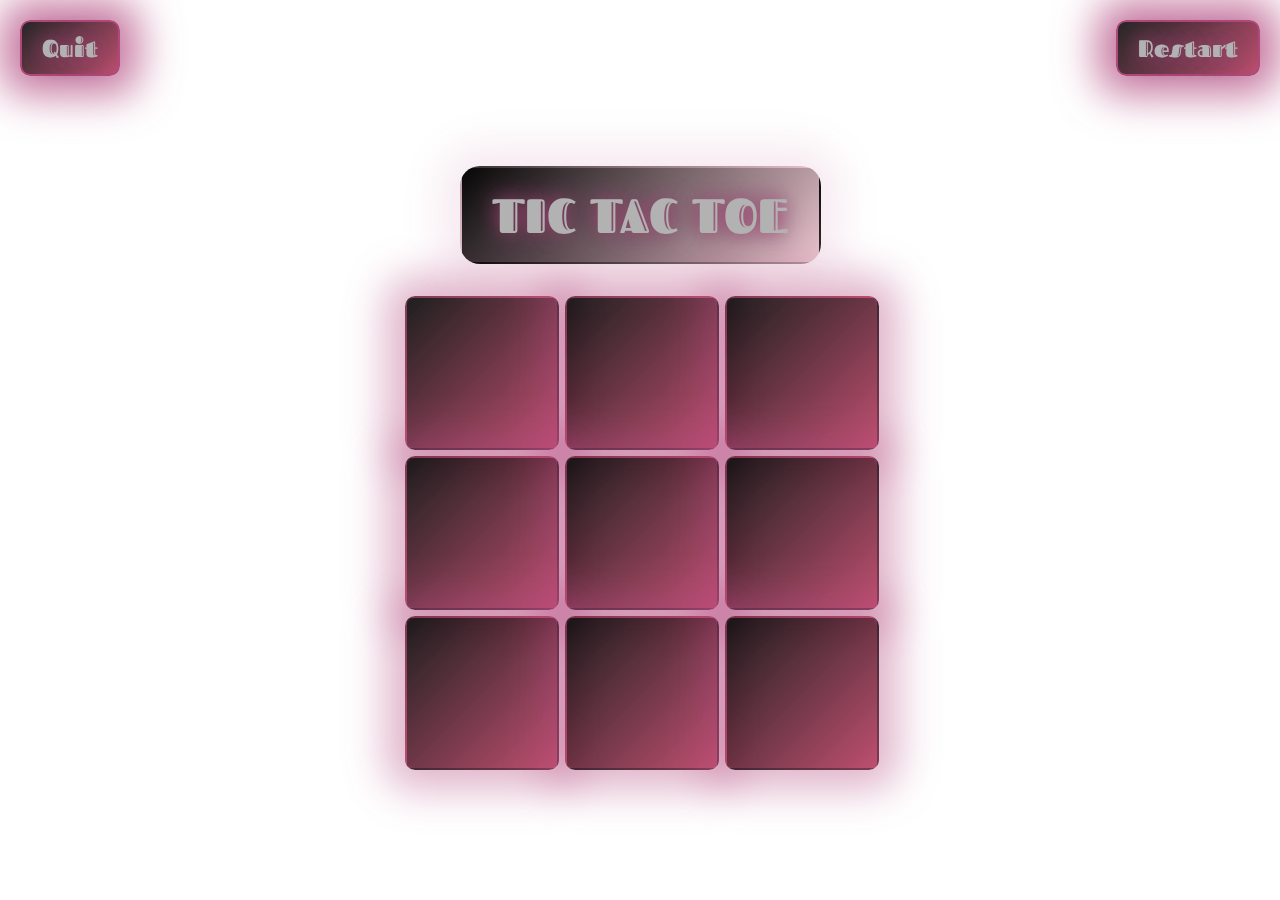
==== gameboard.html @ e1c60888 "Gameboard Progress" ====
<!DOCTYPE html>
<html lang="en">
<head>
    <meta charset="UTF-8">
    <meta name="viewport" content="width=device-width, initial-scale=1.0">
    <title>TIC TAC TOE Gameboard</title>
    <link href="https://fonts.googleapis.com/css2?family=Fascinate+Inline&display=swap" rel="stylesheet">
    <link rel="stylesheet" href="gameboard.css">
</head>
<body>
    <div id="gameboard-page">
        <h1 class="glowing-title">TIC TAC TOE</h1>
        
        <!-- Add buttons here -->
        <button class="glowing-button" id="quit-button">Quit</button>
        <button class="glowing-button" id="restart-button">Restart</button>

        <div class="board">
            <div class="cell" data-index="0"></div>
            <div class="cell" data-index="1"></div>
            <div class="cell" data-index="2"></div>
            <div class="cell" data-index="3"></div>
            <div class="cell" data-index="4"></div>
            <div class="cell" data-index="5"></div>
            <div class="cell" data-index="6"></div>
            <div class="cell" data-index="7"></div>
            <div class="cell" data-index="8"></div>
        </div>
    </div>

    <!-- Link to JS file -->
    <script src="game.js"></script>
</body>
</html>
---- gameboard.css ----
/* Ensure the html and body are full-height */
html, body {
    height: 100%;
    margin: 0;
    padding: 0;
}

/* Styling for the gameboard page */
#gameboard-page {
    height: 100%;
    background-image: url('images/homepage.png');
    background-size: cover;
    background-position: center;
    background-repeat: no-repeat;
    filter: brightness(0.7); /* Adjust exposure for a softer look */
    display: flex;
    flex-direction: column;
    justify-content: center;
    align-items: center;
    text-align: center;
    color: white;
    font-family: 'Fascinate Inline', cursive;
    position: relative;  /* Relative positioning for absolute elements inside */
}

/* Same glowing title styling */
.glowing-title {
    padding: 15px 30px;
    background: linear-gradient(135deg, rgba(0, 0, 0, 0.973), rgba(255, 69, 122, 0.288));
    color: white;
    font-size: 3rem;
    text-shadow: 0 0 20px #ff69b4e5, 0 0 30px #412a3c9c;
    border: 2px solid #ff69b402;
    border-radius: 20px;
    box-shadow: 0 0 40px 20px rgba(255, 105, 180, 0.123);
    z-index: 10;
}

/* Tic Tac Toe Board Styling */
.board {
    display: grid;
    grid-template-columns: repeat(3, 150px);
    grid-template-rows: repeat(3, 150px);
    gap: 10px;
}

/* Styling for each cell in the board */
.cell {
    width: 150px;
    height: 150px;
    background: linear-gradient(135deg, rgba(0, 0, 0, 0.877), rgba(255, 69, 123, 0.85));
    border: 2px solid #ff69b436;
    border-radius: 10px;
    box-shadow: 0 0 40px 20px rgba(255, 105, 180, 0.411);
    display: flex;
    justify-content: center;
    align-items: center;
    font-size: 3rem;
    cursor: pointer;
    transition: transform 0.2s ease-in-out, box-shadow 0.2s ease-in-out;
}

/* Hover effect for the cells */
.cell:hover {
    transform: scale(1.1);
    box-shadow: 0 0 50px 25px rgba(255, 105, 180, 0.952);
}

/* Styling for Restart and Quit buttons */
#restart-button, #quit-button {
    padding: 10px 20px;
    font-size: 1.5rem;
    font-family: 'Fascinate Inline', cursive;
    color: white;
    background: linear-gradient(135deg, rgba(0, 0, 0, 0.85), rgba(255, 69, 123, 0.85));
    border: 2px solid #ff69b4;
    border-radius: 10px;
    text-shadow: 0 0 20px #ff69b4, 0 0 30px #412a3cde;
    box-shadow: 0 0 40px 20px rgba(255, 105, 180, 0.726);
    cursor: pointer;
    transition: transform 0.2s ease-in-out, box-shadow 0.2s ease-in-out;
    position: absolute;
    top: 20px;
    z-index: 1000;
}

/* Position buttons at top-left and top-right */
#quit-button {
    left: 20px;  /* Top-left corner */
}

#restart-button {
    right: 20px;  /* Top-right corner */
}

/* Hover effect for buttons */
#restart-button:hover, #quit-button:hover {
    transform: scale(1.1);
    box-shadow: 0 0 50px 25px rgba(255, 105, 180, 1);
}

/* Highlight the winning cells */
.highlight {
    background-color: rgba(255, 255, 0, 0.6); /* Soft yellow glow */
    box-shadow: 0 0 20px 10px rgba(255, 255, 0, 0.685);
    transform: scale(1.1); /* Slightly enlarge the winning cells */
    transition: transform 0.3s ease-in-out, background-color 0.3s ease-in-out;
}
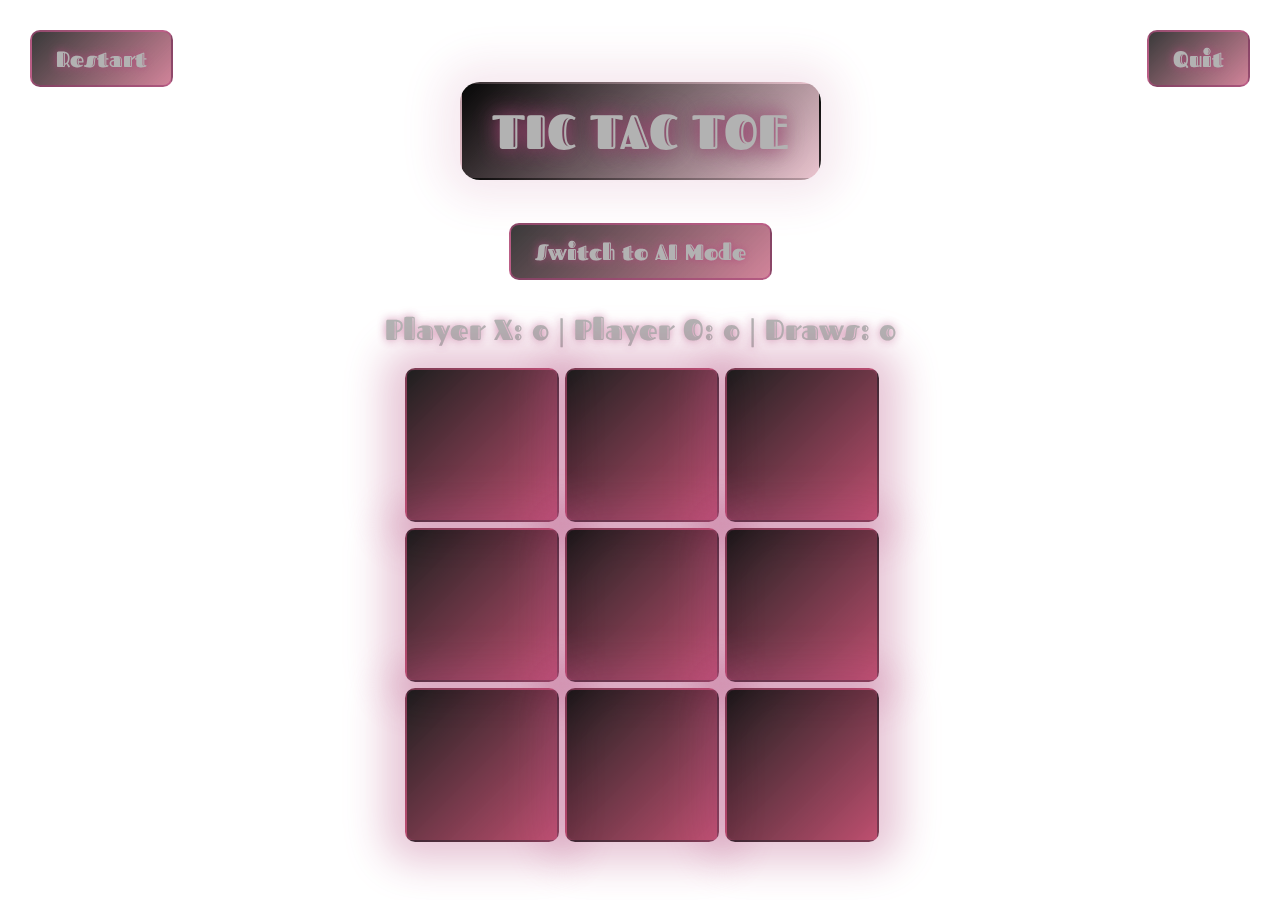
==== commit c3f1916f: "AI iImplemented" ====
--- a/gameboard.html
+++ b/gameboard.html
@@ -10,10 +10,17 @@
 <body>
     <div id="gameboard-page">
         <h1 class="glowing-title">TIC TAC TOE</h1>
-        
-        <!-- Add buttons here -->
-        <button class="glowing-button" id="quit-button">Quit</button>
-        <button class="glowing-button" id="restart-button">Restart</button>
+
+        <!-- Revert buttons back to below the title -->
+        <div class="button-container">
+            <button class="glowing-button" id="quit-button">Quit</button>
+            <button class="glowing-button" id="restart-button">Restart</button>
+            <!-- Add AI vs. Human toggle -->
+            <button class="glowing-button" id="toggle-mode-button">Switch to AI Mode</button>
+        </div>
+
+        <!-- Score display -->
+        <div id="score-display" class="score-display">Player X: 0 | Player O: 0 | Draws: 0</div>
 
         <div class="board">
             <div class="cell" data-index="0"></div>
@@ -28,7 +35,17 @@
         </div>
     </div>
 
+    <!-- Modal for game result -->
+    <div id="game-result-modal" class="modal">
+        <div class="modal-content">
+            <p id="modal-message"></p>
+            <button class="glowing-button" id="close-modal">Close</button>
+        </div>
+    </div>
+
     <!-- Link to JS file -->
     <script src="game.js"></script>
+    <script src="ai.js"></script> <!-- Include the AI script -->
 </body>
-</html>+</html>
+
--- a/gameboard.css
+++ b/gameboard.css
@@ -3,6 +3,7 @@
     height: 100%;
     margin: 0;
     padding: 0;
+    overflow: hidden; /* Prevent any scrolling */
 }
 
 /* Styling for the gameboard page */
@@ -12,7 +13,7 @@
     background-size: cover;
     background-position: center;
     background-repeat: no-repeat;
-    filter: brightness(0.7); /* Adjust exposure for a softer look */
+    filter: brightness(0.7);
     display: flex;
     flex-direction: column;
     justify-content: center;
@@ -20,10 +21,11 @@
     text-align: center;
     color: white;
     font-family: 'Fascinate Inline', cursive;
-    position: relative;  /* Relative positioning for absolute elements inside */
+    position: relative;
+    background-attachment: fixed; /* Ensure the background doesn't move when scrolling */
 }
 
-/* Same glowing title styling */
+/* Glowing title */
 .glowing-title {
     padding: 15px 30px;
     background: linear-gradient(135deg, rgba(0, 0, 0, 0.973), rgba(255, 69, 122, 0.288));
@@ -34,9 +36,10 @@
     border-radius: 20px;
     box-shadow: 0 0 40px 20px rgba(255, 105, 180, 0.123);
     z-index: 10;
+    margin-top: 20px; /* Add margin-top to make space for buttons */
 }
 
-/* Tic Tac Toe Board Styling */
+/* Tic Tac Toe Board */
 .board {
     display: grid;
     grid-template-columns: repeat(3, 150px);
@@ -51,13 +54,14 @@
     background: linear-gradient(135deg, rgba(0, 0, 0, 0.877), rgba(255, 69, 123, 0.85));
     border: 2px solid #ff69b436;
     border-radius: 10px;
-    box-shadow: 0 0 40px 20px rgba(255, 105, 180, 0.411);
+    box-shadow: 0 0 40px 20px rgba(255, 105, 180, 0.33);
+    font-size: 2.5rem;
+    color: white;
     display: flex;
     justify-content: center;
     align-items: center;
-    font-size: 3rem;
     cursor: pointer;
-    transition: transform 0.2s ease-in-out, box-shadow 0.2s ease-in-out;
+    transition: all 0.3s;
 }
 
 /* Hover effect for the cells */
@@ -66,43 +70,115 @@
     box-shadow: 0 0 50px 25px rgba(255, 105, 180, 0.952);
 }
 
-/* Styling for Restart and Quit buttons */
-#restart-button, #quit-button {
-    padding: 10px 20px;
-    font-size: 1.5rem;
-    font-family: 'Fascinate Inline', cursive;
+/* Styling for glowing buttons */
+.glowing-button {
+    padding: 12px 24px;
+    font-size: 1.4rem;
     color: white;
-    background: linear-gradient(135deg, rgba(0, 0, 0, 0.85), rgba(255, 69, 123, 0.85));
-    border: 2px solid #ff69b4;
+    background: linear-gradient(135deg, rgba(0, 0, 0, 0.773), rgba(255, 69, 122, 0.596));
+    text-shadow: 0 0 8px #ff69b4e0;
+    border: 2px solid #ff69b49c;
     border-radius: 10px;
-    text-shadow: 0 0 20px #ff69b4, 0 0 30px #412a3cde;
-    box-shadow: 0 0 40px 20px rgba(255, 105, 180, 0.726);
+    margin: 10px;
     cursor: pointer;
-    transition: transform 0.2s ease-in-out, box-shadow 0.2s ease-in-out;
-    position: absolute;
-    top: 20px;
-    z-index: 1000;
+    transition: all 0.3s;
+    font-family: 'Fascinate Inline', cursive; /* Ensure the same font as the rest of the project */
 }
 
-/* Position buttons at top-left and top-right */
-#quit-button {
-    left: 20px;  /* Top-left corner */
+.glowing-button:hover {
+    background: linear-gradient(135deg, rgba(255, 69, 122, 0.63), rgba(0, 0, 0, 0.773));
+    box-shadow: 0 0 12px 8px #ff69b4a8;
 }
 
+/* Restart and Quit buttons positioning */
 #restart-button {
-    right: 20px;  /* Top-right corner */
+    position: absolute;
+    left: 20px;
+    top: 20px;
 }
 
-/* Hover effect for buttons */
-#restart-button:hover, #quit-button:hover {
-    transform: scale(1.1);
-    box-shadow: 0 0 50px 25px rgba(255, 105, 180, 1);
+#quit-button {
+    position: absolute;
+    right: 20px;
+    top: 20px;
 }
 
-/* Highlight the winning cells */
-.highlight {
-    background-color: rgba(255, 255, 0, 0.6); /* Soft yellow glow */
-    box-shadow: 0 0 20px 10px rgba(255, 255, 0, 0.685);
-    transform: scale(1.1); /* Slightly enlarge the winning cells */
-    transition: transform 0.3s ease-in-out, background-color 0.3s ease-in-out;
+/* Styling for score display */
+.score-display {
+    font-size: 1.8rem;
+    color: white;
+    margin: 20px;
+    text-shadow: 0 0 10px #ff69b4a5;
+    font-family: 'Fascinate Inline', cursive;
+}
+
+/* Modal Styling */
+.modal {
+    display: none;
+    position: fixed;
+    z-index: 100;
+    left: 0;
+    top: 0;
+    width: 100%;
+    height: 100%;
+    background-color: rgba(0, 0, 0, 0.7);
+}
+
+.modal-content {
+    background-color: #333;
+    color: white;
+    border-radius: 10px;
+    padding: 20px;
+    margin: 15% auto;
+    width: 80%;
+    text-align: center;
+    box-shadow: 0 0 20px 10px rgba(255, 105, 180, 0.3);
+}
+
+/* Responsive styling for smaller screens */
+@media only screen and (max-width: 1024px) {
+    .board {
+        grid-template-columns: repeat(3, 120px);
+        grid-template-rows: repeat(3, 120px);
+        gap: 8px;
+    }
+    .cell {
+        width: 120px;
+        height: 120px;
+        font-size: 2.5rem;
+    }
+}
+
+@media only screen and (max-width: 768px) {
+    .board {
+        grid-template-columns: repeat(3, 100px);
+        grid-template-rows: repeat(3, 100px);
+        gap: 5px;
+    }
+    .cell {
+        width: 100px;
+        height: 100px;
+        font-size: 2rem;
+    }
+    #restart-button, #quit-button {
+        padding: 10px 20px;
+        font-size: 1.4rem;
+    }
+}
+
+@media only screen and (max-width: 480px) {
+    .board {
+        grid-template-columns: repeat(3, 80px);
+        grid-template-rows: repeat(3, 80px);
+        gap: 5px;
+    }
+    .cell {
+        width: 80px;
+        height: 80px;
+        font-size: 1.5rem;
+    }
+    #restart-button, #quit-button {
+        padding: 8px 16px;
+        font-size: 1.2rem;
+    }
 }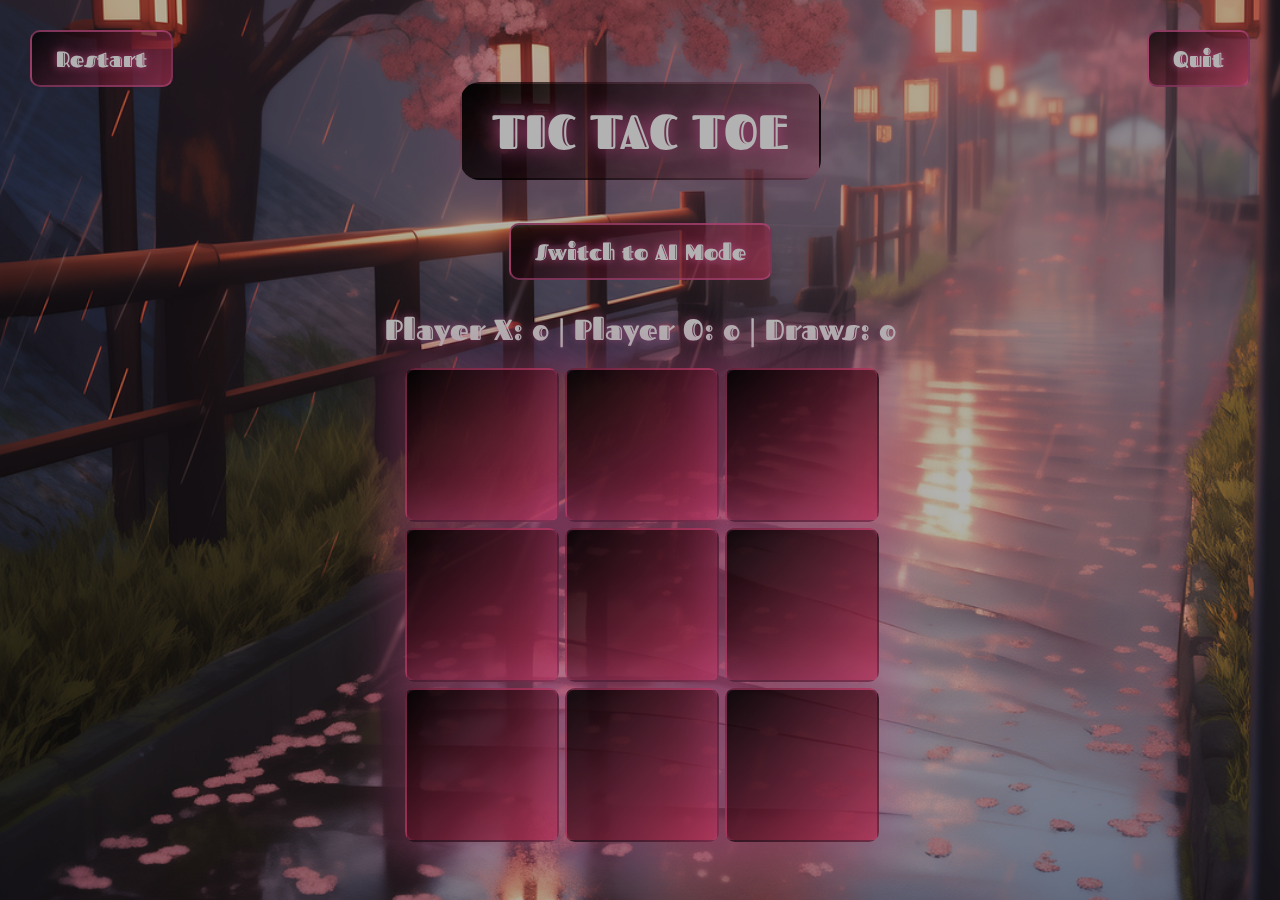
==== commit 0a131471: "Modified most files for leaderboard efficiency" ====
--- a/gameboard.html
+++ b/gameboard.html
@@ -46,6 +46,38 @@
     <!-- Link to JS file -->
     <script src="game.js"></script>
     <script src="ai.js"></script> <!-- Include the AI script -->
+    
+    <script>
+        // Check localStorage for the music state and play or pause accordingly
+        window.addEventListener('DOMContentLoaded', function () {
+            const backgroundMusic = new Audio('images/sound.mp3'); // Use the same music file
+            backgroundMusic.loop = true;
+
+            let isMusicPlaying = localStorage.getItem('isMusicPlaying') === 'true';
+            
+            if (isMusicPlaying) {
+                backgroundMusic.play();
+            }
+        });
+
+        // Add event listener for the Quit button
+        document.getElementById('quit-button').addEventListener('click', function() {
+            window.location.href = 'homepage.html'; // Redirect to homepage
+        });
+    </script>
 </body>
 </html>
 
+<script>
+    // Check localStorage for the music state and play or pause accordingly
+    window.addEventListener('DOMContentLoaded', function () {
+        const backgroundMusic = new Audio('images/sound.mp3'); // Use the same music file
+        backgroundMusic.loop = true;
+
+        let isMusicPlaying = localStorage.getItem('isMusicPlaying') === 'true';
+        
+        if (isMusicPlaying) {
+            backgroundMusic.play();
+        }
+    });
+</script>
--- a/gameboard.css
+++ b/gameboard.css
@@ -9,7 +9,7 @@
 /* Styling for the gameboard page */
 #gameboard-page {
     height: 100%;
-    background-image: url('images/homepage.png');
+    background-image: url('images/new_gameboard.png');
     background-size: cover;
     background-position: center;
     background-repeat: no-repeat;
